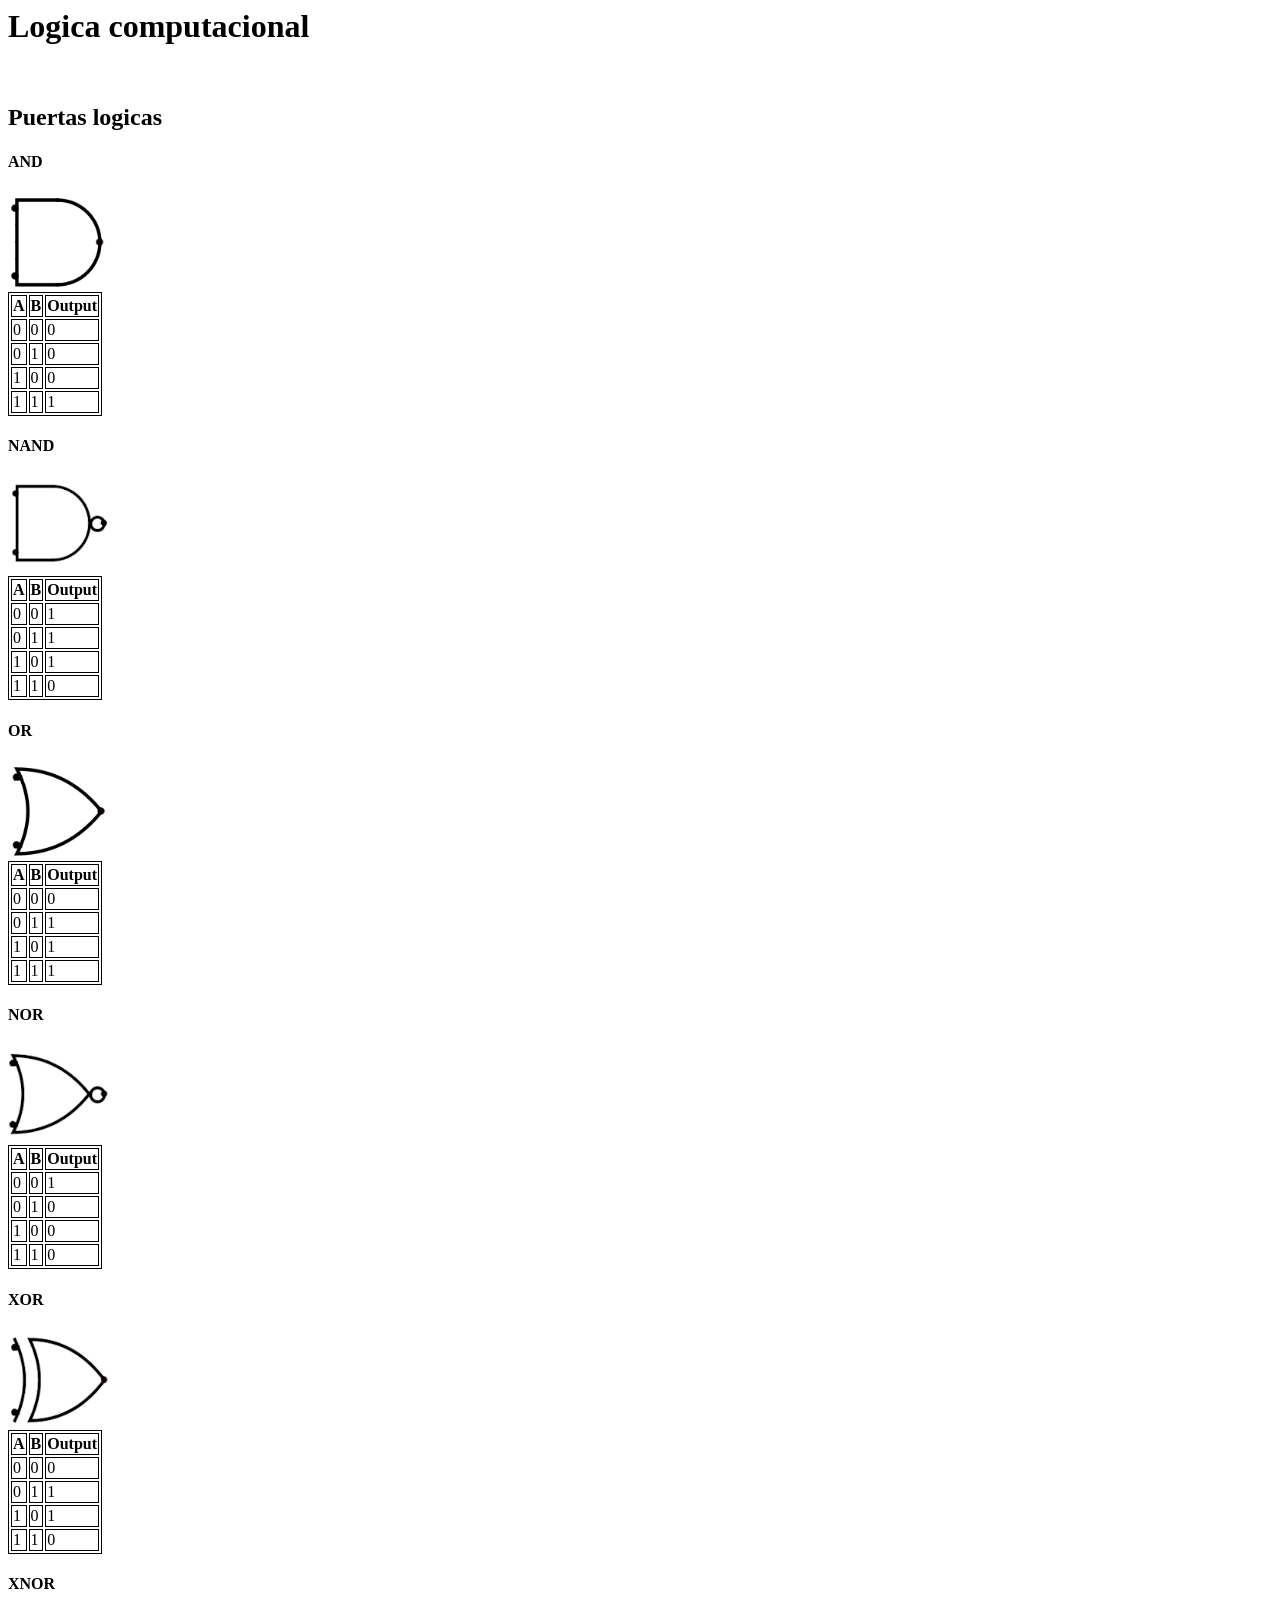
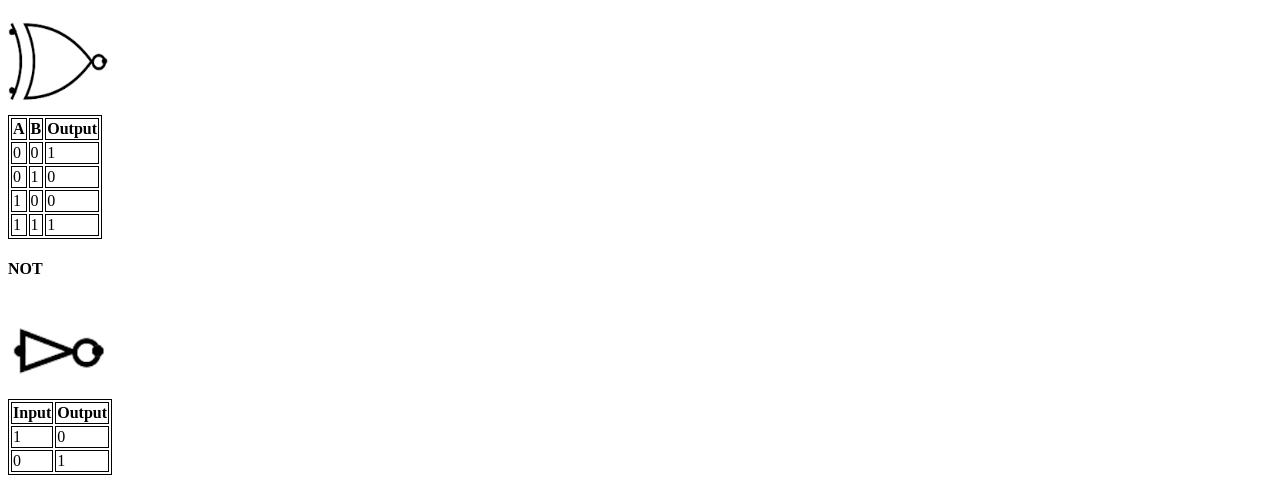
==== Logica.html @ ebefbade "Update Logica.html" ====
<html>

<head>

    <title>MonsterProjects</title>
    <link rel="icon" href="img/icon.png" type="image/png">
    <style>
        table, th, td {
            border: 1px solid black;
        }
    </style>
</head>

<body>
    <h1>Logica computacional</h1>
    <br>
    <h2>Puertas logicas</h2>

    <h4>AND</h4>
    <img src="img/Logic/and.png" height="100">

    <table>
        <thead>
            <tr>
                <th>A</th>
                <th>B</th>
                <th>Output</th>
            </tr>
        </thead>
        <tbody>
            <tr>
                <td>0</td>
                <td>0</td>
                <td>0</td>
            </tr>
            <tr>
                <td>0</td>
                <td>1</td>
                <td>0</td>
            </tr>
            <tr>
                <td>1</td>
                <td>0</td>
                <td>0</td>
            </tr>
            <tr>
                <td>1</td>
                <td>1</td>
                <td>1</td>
            </tr>
        </tbody>
    </table>


    <h4>NAND</h4>
    <img src="img/Logic/nand.png" height="100">

    <table>
        <thead>
            <tr>
                <th>A</th>
                <th>B</th>
                <th>Output</th>
            </tr>
        </thead>
        <tbody>
            <tr>
                <td>0</td>
                <td>0</td>
                <td>1</td>
            </tr>
            <tr>
                <td>0</td>
                <td>1</td>
                <td>1</td>
            </tr>
            <tr>
                <td>1</td>
                <td>0</td>
                <td>1</td>
            </tr>
            <tr>
                <td>1</td>
                <td>1</td>
                <td>0</td>
            </tr>
        </tbody>
    </table>

    <H4>OR</H4>
    <img src="img/Logic/or.png" height="100">

    <table>
        <thead>
            <tr>
                <th>A</th>
                <th>B</th>
                <th>Output</th>
            </tr>
        </thead>
        <tbody>
            <tr>
                <td>0</td>
                <td>0</td>
                <td>0</td>
            </tr>
            <tr>
                <td>0</td>
                <td>1</td>
                <td>1</td>
            </tr>
            <tr>
                <td>1</td>
                <td>0</td>
                <td>1</td>
            </tr>
            <tr>
                <td>1</td>
                <td>1</td>
                <td>1</td>
            </tr>
        </tbody>
    </table>

    <h4>NOR</h4>
    <img src="img/Logic/nor.png" height="100">

    <table>
        <thead>
            <tr>
                <th>A</th>
                <th>B</th>
                <th>Output</th>
            </tr>
        </thead>
        <tbody>
            <tr>
                <td>0</td>
                <td>0</td>
                <td>1</td>
            </tr>
            <tr>
                <td>0</td>
                <td>1</td>
                <td>0</td>
            </tr>
            <tr>
                <td>1</td>
                <td>0</td>
                <td>0</td>
            </tr>
            <tr>
                <td>1</td>
                <td>1</td>
                <td>0</td>
            </tr>
        </tbody>
    </table>

    <h4>XOR</h4>
    <img src="img/Logic/xor.png" height="100">

    <table>
        <thead>
            <tr>
                <th>A</th>
                <th>B</th>
                <th>Output</th>
            </tr>
        </thead>
        <tbody>
            <tr>
                <td>0</td>
                <td>0</td>
                <td>0</td>
            </tr>
            <tr>
                <td>0</td>
                <td>1</td>
                <td>1</td>
            </tr>
            <tr>
                <td>1</td>
                <td>0</td>
                <td>1</td>
            </tr>
            <tr>
                <td>1</td>
                <td>1</td>
                <td>0</td>
            </tr>
        </tbody>
    </table>

    <h4>XNOR</h4>
    <img src="img/Logic/xnor.png" height="100">

    <table>
        <thead>
            <tr>
                <th>A</th>
                <th>B</th>
                <th>Output</th>
            </tr>
        </thead>
        <tbody>
            <tr>
                <td>0</td>
                <td>0</td>
                <td>1</td>
            </tr>
            <tr>
                <td>0</td>
                <td>1</td>
                <td>0</td>
            </tr>
            <tr>
                <td>1</td>
                <td>0</td>
                <td>0</td>
            </tr>
            <tr>
                <td>1</td>
                <td>1</td>
                <td>1</td>
            </tr>
        </tbody>
    </table>

    <h4>NOT</h4>
    <img src="img/Logic/not.png" height="100">

    <table>
        <thead>
            <tr>
                <th>Input</th>
                <th>Output</th>
            </tr>
        </thead>
        <tbody>
            <tr>
                <td>1</td>
                <td>0</td>
            </tr>
            <tr>
                <td>0</td>
                <td>1</td>
            </tr>
        </tbody>
    </table>
</body>

</html>
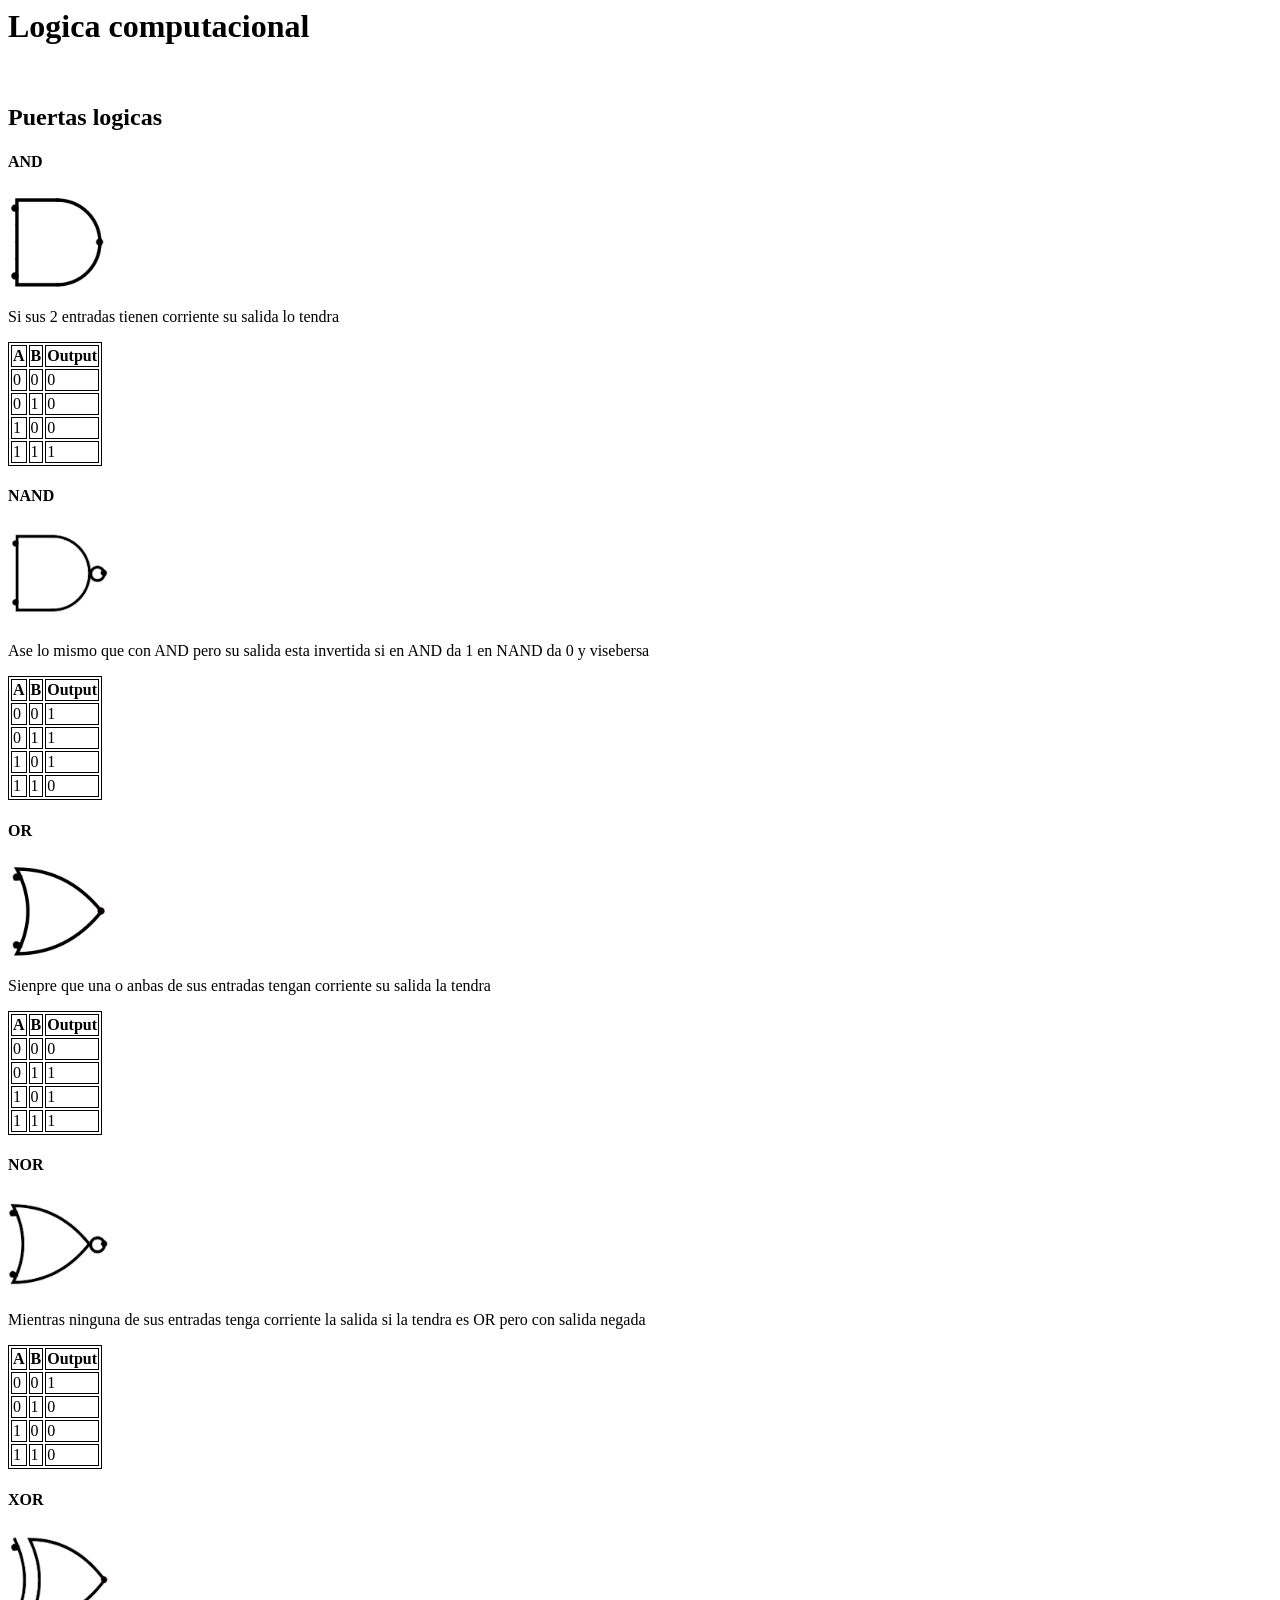
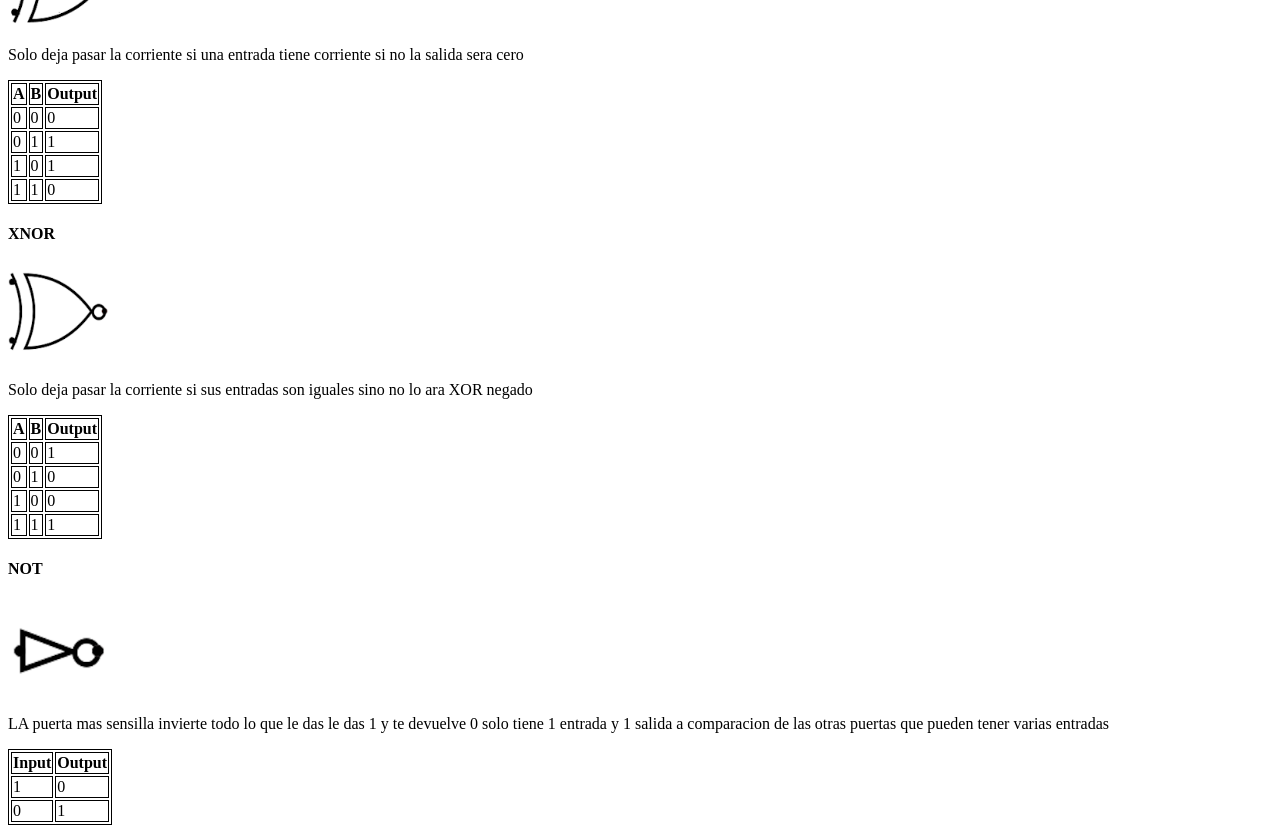
==== commit f18253e7: "Update Logica.html" ====
--- a/Logica.html
+++ b/Logica.html
@@ -18,7 +18,7 @@
 
     <h4>AND</h4>
     <img src="img/Logic/and.png" height="100">
-
+    <p>Si sus 2 entradas tienen corriente su salida lo tendra</p>
     <table>
         <thead>
             <tr>
@@ -54,7 +54,7 @@
 
     <h4>NAND</h4>
     <img src="img/Logic/nand.png" height="100">
-
+    <p>Ase lo mismo que con AND pero su salida esta invertida si en AND da 1 en NAND da 0 y visebersa</p>
     <table>
         <thead>
             <tr>
@@ -89,6 +89,7 @@
 
     <H4>OR</H4>
     <img src="img/Logic/or.png" height="100">
+    <p>Sienpre que una o anbas de sus entradas tengan corriente su salida la tendra</p>
 
     <table>
         <thead>
@@ -124,7 +125,7 @@
 
     <h4>NOR</h4>
     <img src="img/Logic/nor.png" height="100">
-
+    <p>Mientras ninguna de sus entradas tenga corriente la salida si la tendra es OR pero con salida negada</p>
     <table>
         <thead>
             <tr>
@@ -159,7 +160,7 @@
 
     <h4>XOR</h4>
     <img src="img/Logic/xor.png" height="100">
-
+    <p>Solo deja pasar la corriente si una entrada tiene corriente si no la salida sera cero</p>
     <table>
         <thead>
             <tr>
@@ -194,7 +195,7 @@
 
     <h4>XNOR</h4>
     <img src="img/Logic/xnor.png" height="100">
-
+    <p>Solo deja pasar la corriente si sus entradas son iguales sino no lo ara XOR negado</p>
     <table>
         <thead>
             <tr>
@@ -229,7 +230,7 @@
 
     <h4>NOT</h4>
     <img src="img/Logic/not.png" height="100">
-
+    <p>LA puerta mas sensilla invierte todo lo que le das le das 1 y te devuelve 0 solo tiene 1 entrada y 1 salida a comparacion de las otras puertas que pueden tener varias entradas</p>
     <table>
         <thead>
             <tr>
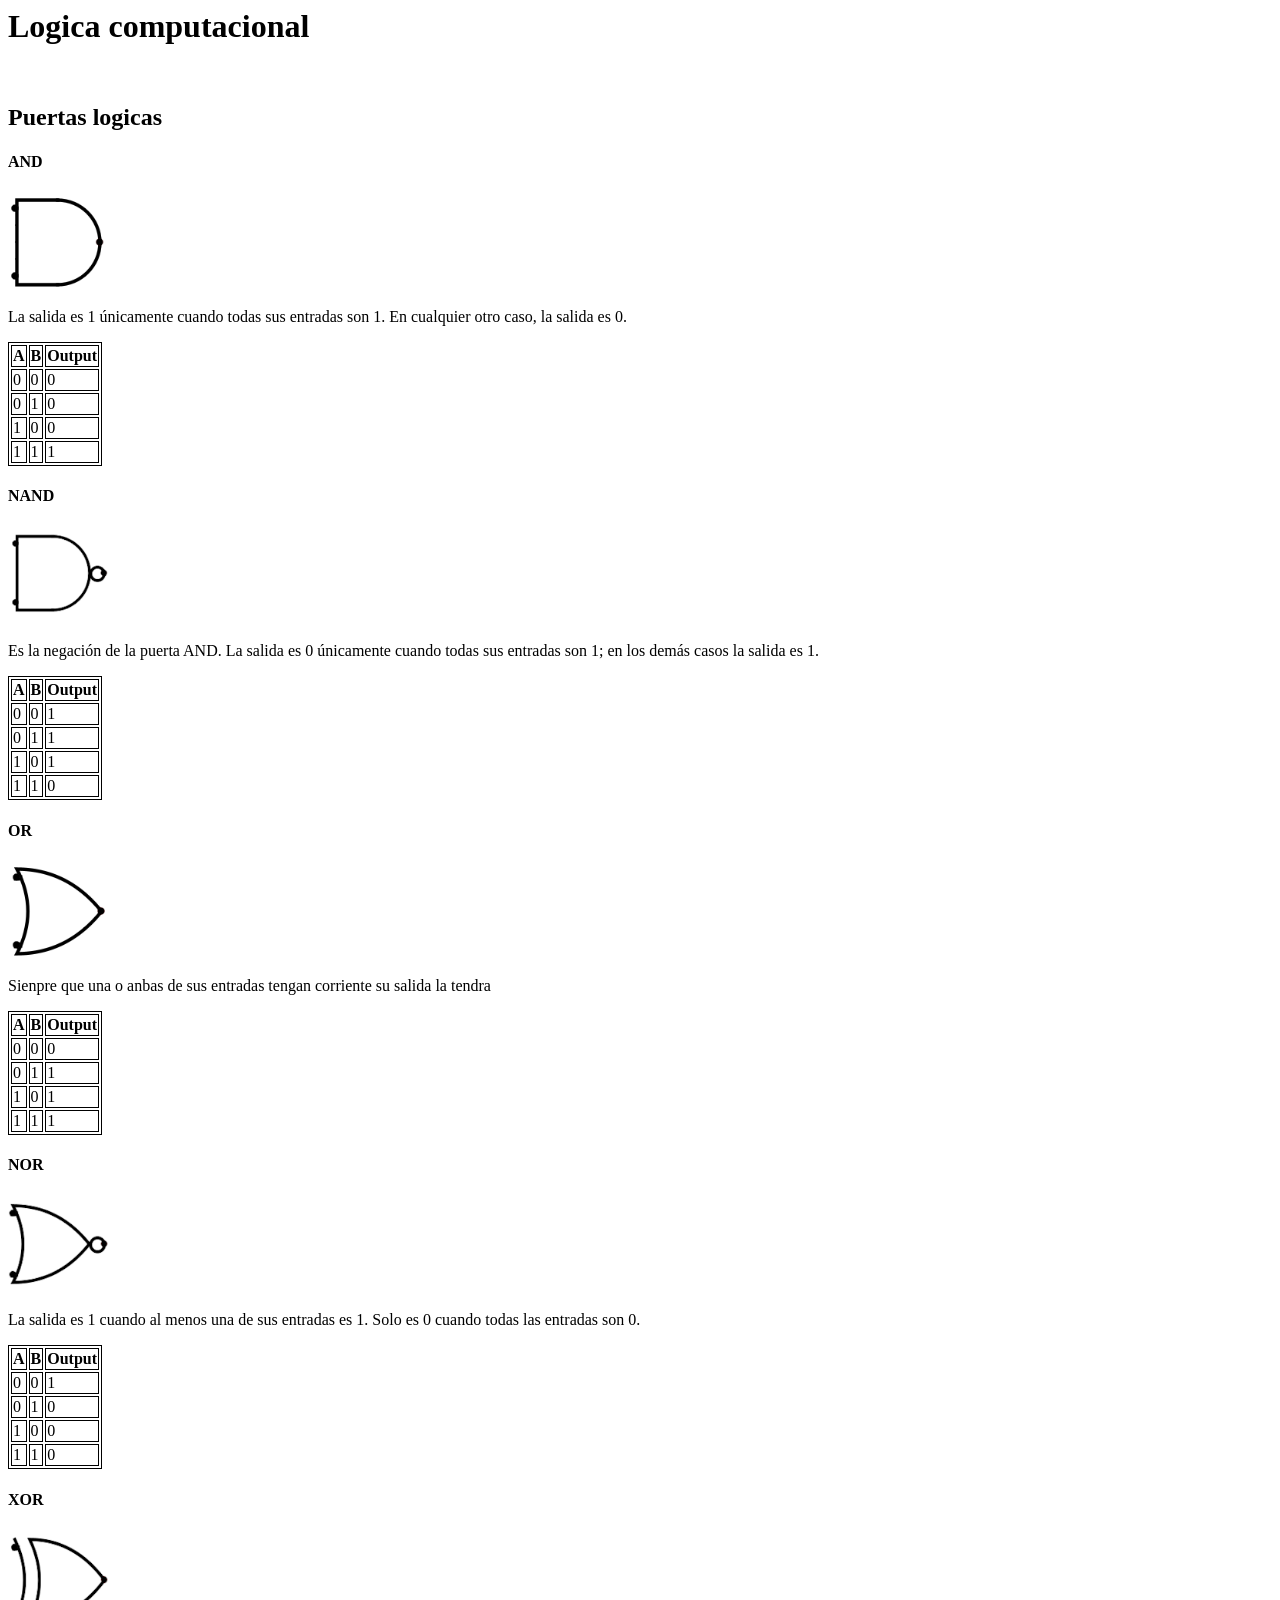
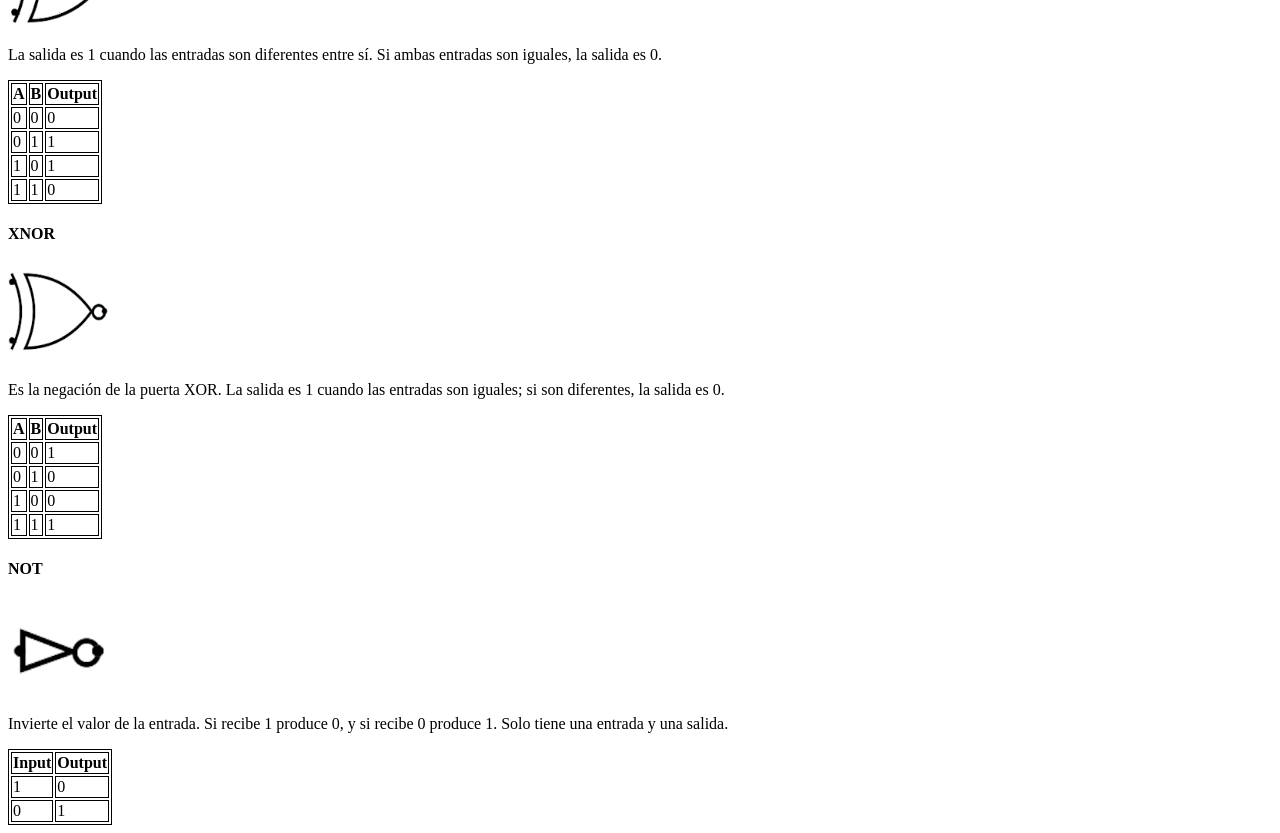
==== commit b0b5a611: "Update Logica.html" ====
--- a/Logica.html
+++ b/Logica.html
@@ -18,7 +18,7 @@
 
     <h4>AND</h4>
     <img src="img/Logic/and.png" height="100">
-    <p>Si sus 2 entradas tienen corriente su salida lo tendra</p>
+    <p>La salida es 1 únicamente cuando todas sus entradas son 1. En cualquier otro caso, la salida es 0.</p>
     <table>
         <thead>
             <tr>
@@ -54,7 +54,7 @@
 
     <h4>NAND</h4>
     <img src="img/Logic/nand.png" height="100">
-    <p>Ase lo mismo que con AND pero su salida esta invertida si en AND da 1 en NAND da 0 y visebersa</p>
+    <p>Es la negación de la puerta AND. La salida es 0 únicamente cuando todas sus entradas son 1; en los demás casos la salida es 1.</p>
     <table>
         <thead>
             <tr>
@@ -125,7 +125,7 @@
 
     <h4>NOR</h4>
     <img src="img/Logic/nor.png" height="100">
-    <p>Mientras ninguna de sus entradas tenga corriente la salida si la tendra es OR pero con salida negada</p>
+    <p>La salida es 1 cuando al menos una de sus entradas es 1. Solo es 0 cuando todas las entradas son 0.</p>
     <table>
         <thead>
             <tr>
@@ -160,7 +160,7 @@
 
     <h4>XOR</h4>
     <img src="img/Logic/xor.png" height="100">
-    <p>Solo deja pasar la corriente si una entrada tiene corriente si no la salida sera cero</p>
+    <p>La salida es 1 cuando las entradas son diferentes entre sí. Si ambas entradas son iguales, la salida es 0.</p>
     <table>
         <thead>
             <tr>
@@ -195,7 +195,7 @@
 
     <h4>XNOR</h4>
     <img src="img/Logic/xnor.png" height="100">
-    <p>Solo deja pasar la corriente si sus entradas son iguales sino no lo ara XOR negado</p>
+    <p>Es la negación de la puerta XOR. La salida es 1 cuando las entradas son iguales; si son diferentes, la salida es 0.</p>
     <table>
         <thead>
             <tr>
@@ -230,7 +230,7 @@
 
     <h4>NOT</h4>
     <img src="img/Logic/not.png" height="100">
-    <p>LA puerta mas sensilla invierte todo lo que le das le das 1 y te devuelve 0 solo tiene 1 entrada y 1 salida a comparacion de las otras puertas que pueden tener varias entradas</p>
+    <p>Invierte el valor de la entrada. Si recibe 1 produce 0, y si recibe 0 produce 1. Solo tiene una entrada y una salida.</p>
     <table>
         <thead>
             <tr>
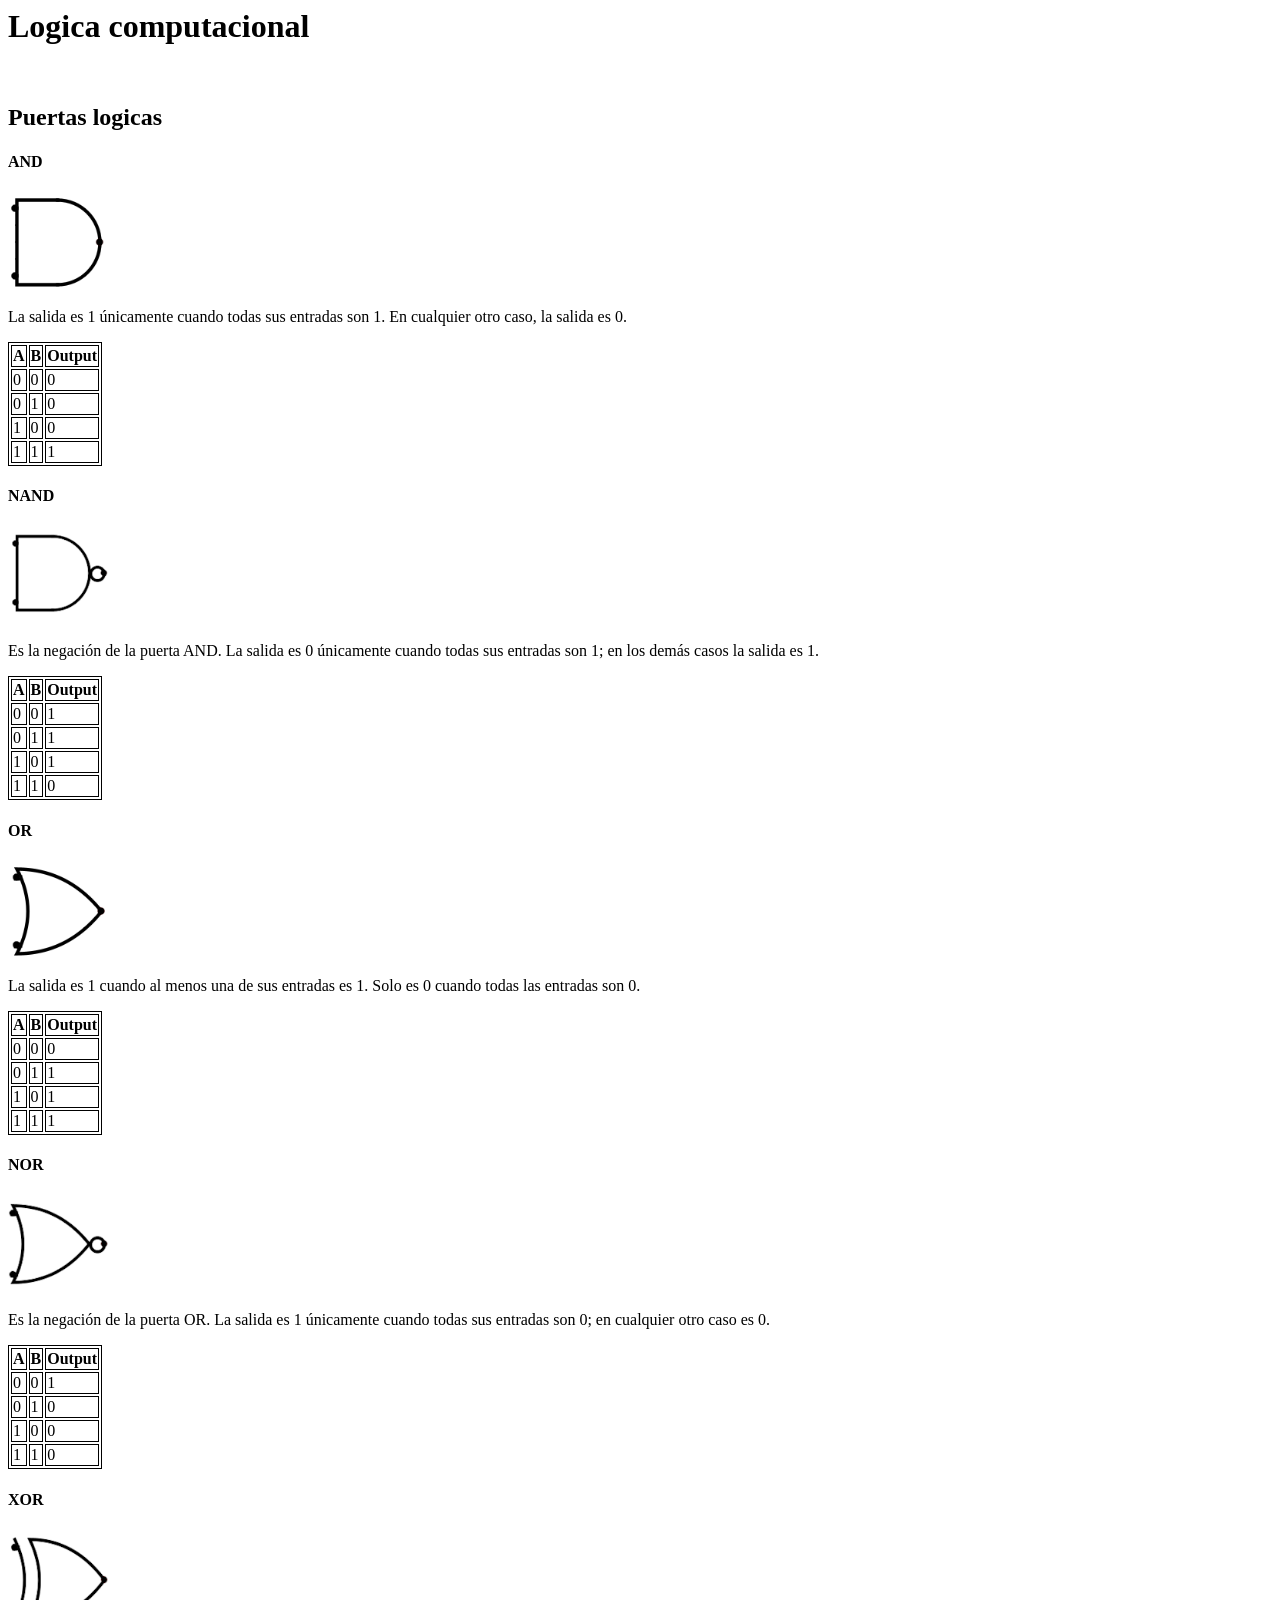
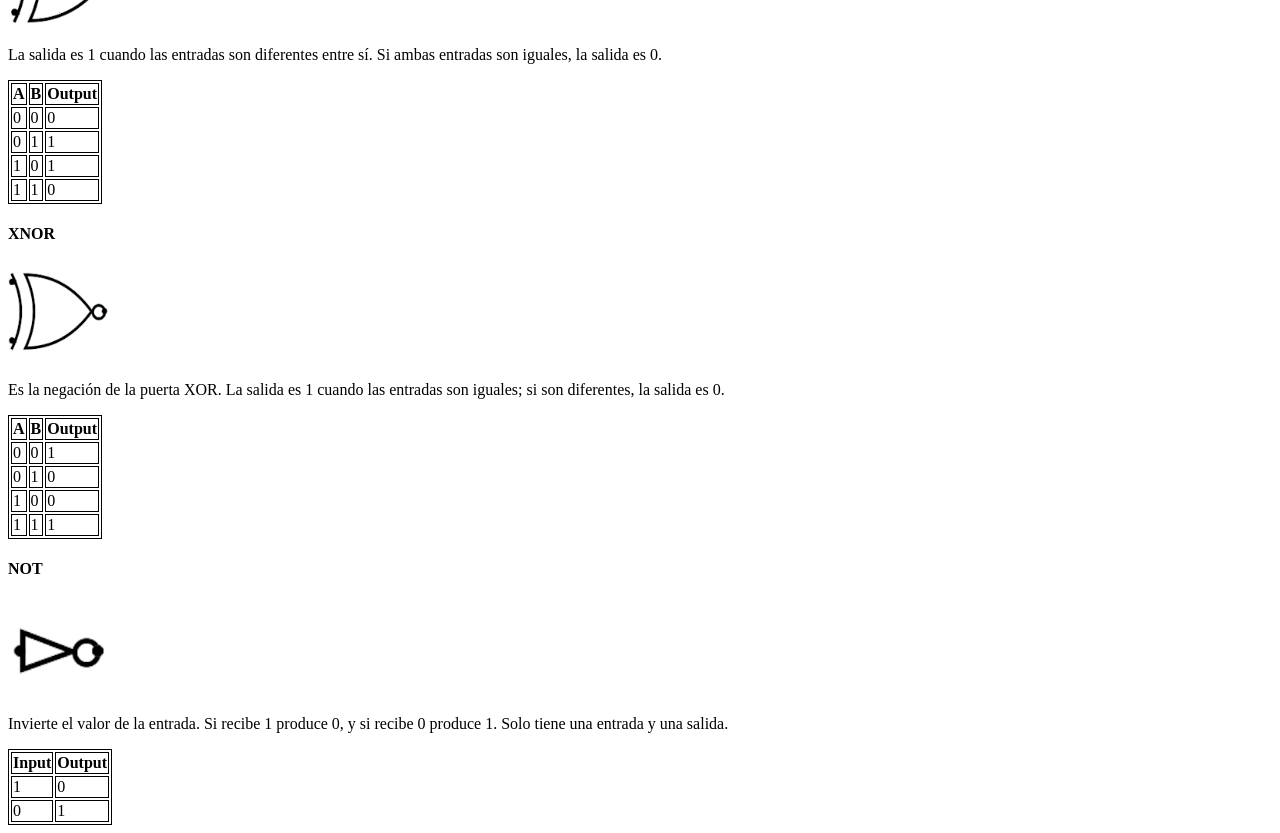
==== commit 1daac34f: "Update Logica.html" ====
--- a/Logica.html
+++ b/Logica.html
@@ -89,7 +89,7 @@
 
     <H4>OR</H4>
     <img src="img/Logic/or.png" height="100">
-    <p>Sienpre que una o anbas de sus entradas tengan corriente su salida la tendra</p>
+    <p>La salida es 1 cuando al menos una de sus entradas es 1. Solo es 0 cuando todas las entradas son 0.</p>
 
     <table>
         <thead>
@@ -125,7 +125,7 @@
 
     <h4>NOR</h4>
     <img src="img/Logic/nor.png" height="100">
-    <p>La salida es 1 cuando al menos una de sus entradas es 1. Solo es 0 cuando todas las entradas son 0.</p>
+    <p>Es la negación de la puerta OR. La salida es 1 únicamente cuando todas sus entradas son 0; en cualquier otro caso es 0.</p>
     <table>
         <thead>
             <tr>
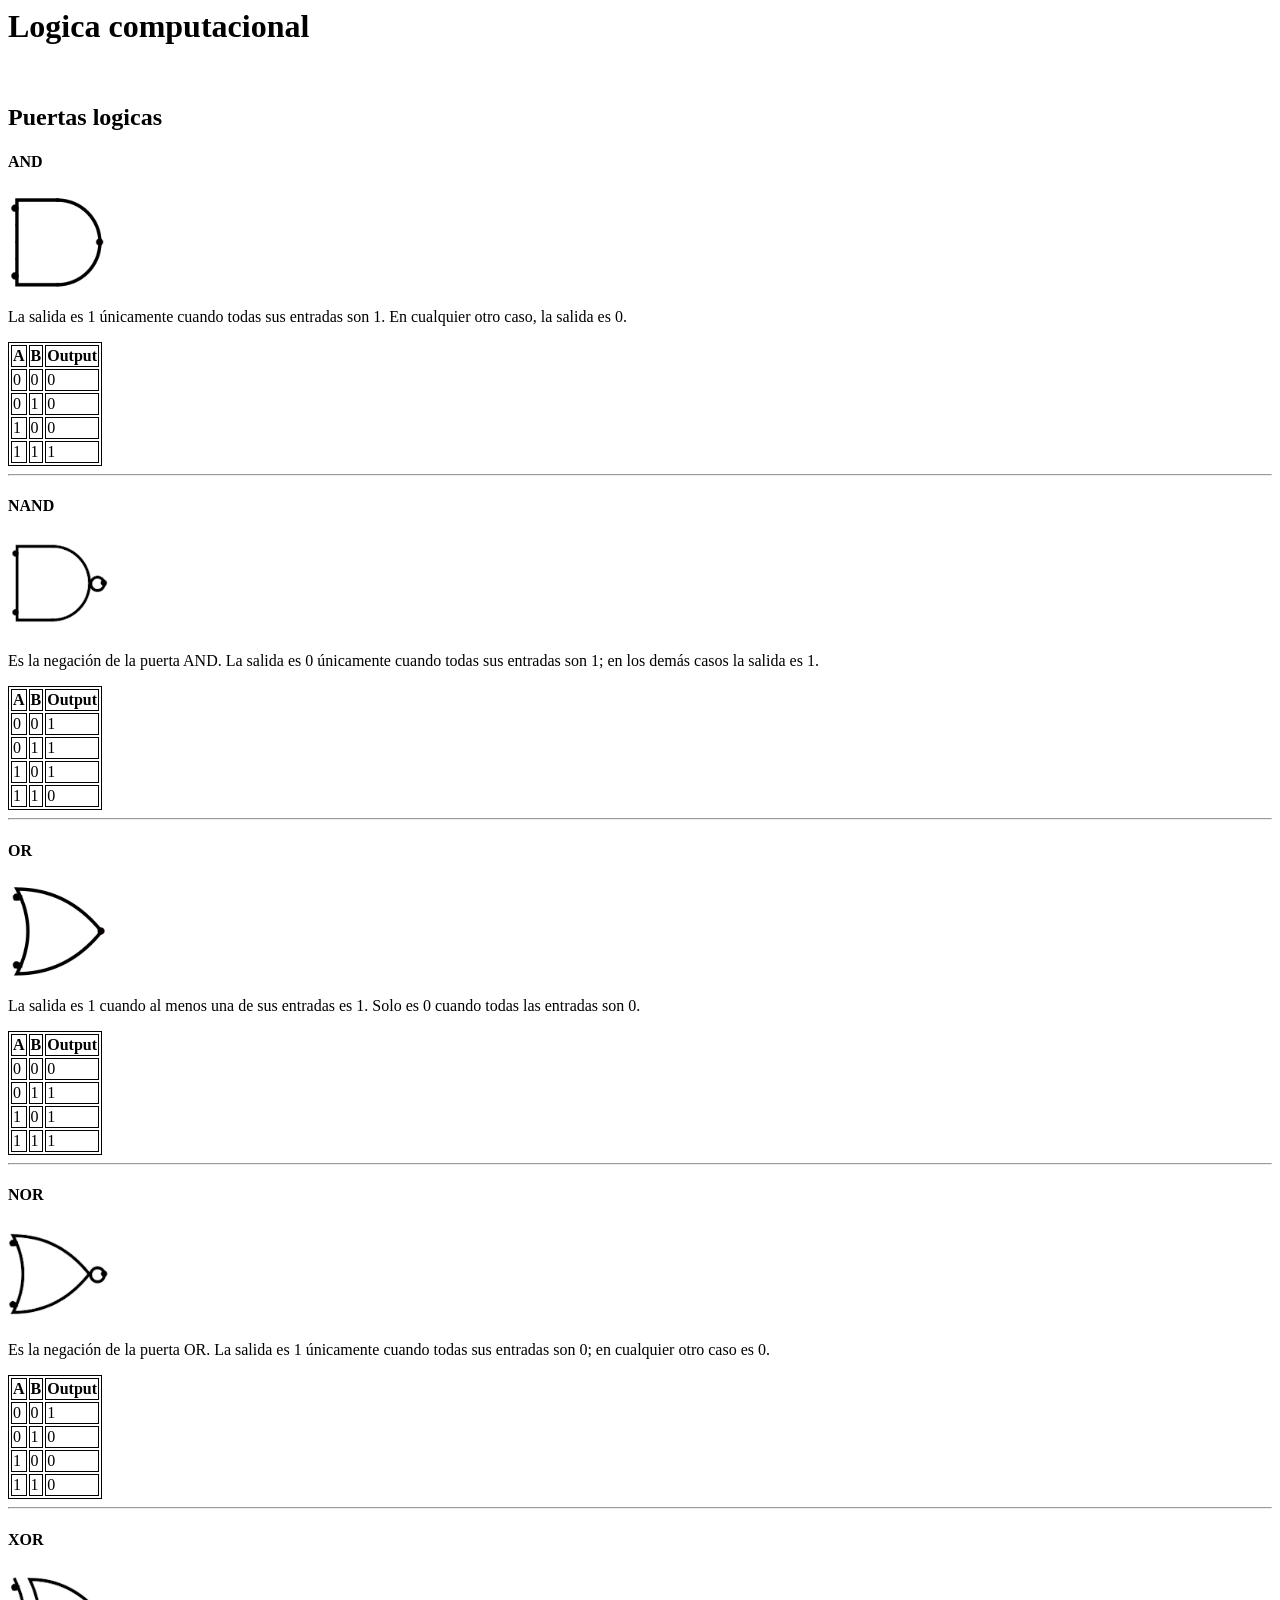
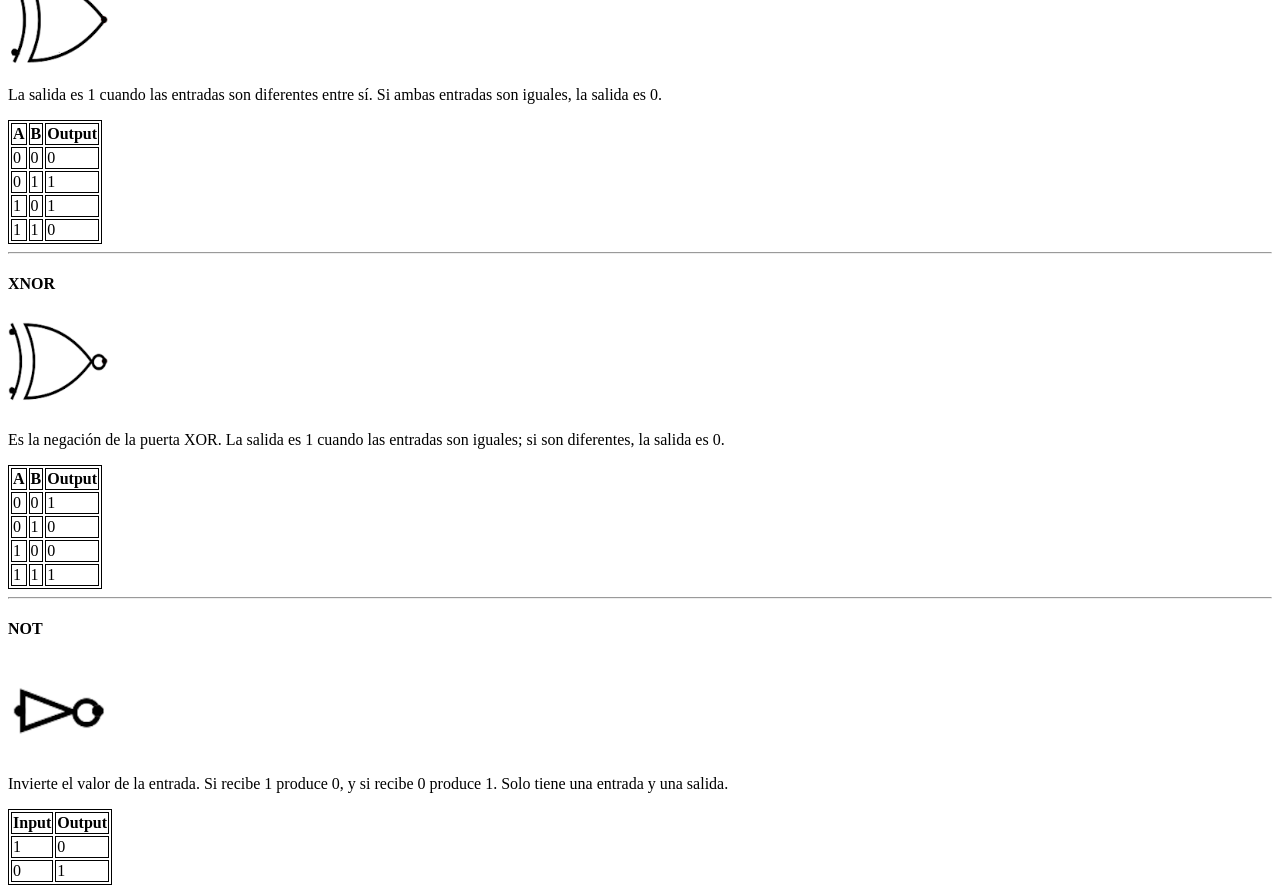
==== commit d69a6c71: "Update Logica.html" ====
--- a/Logica.html
+++ b/Logica.html
@@ -51,7 +51,7 @@
         </tbody>
     </table>
 
-
+    <hr>
     <h4>NAND</h4>
     <img src="img/Logic/nand.png" height="100">
     <p>Es la negación de la puerta AND. La salida es 0 únicamente cuando todas sus entradas son 1; en los demás casos la salida es 1.</p>
@@ -86,7 +86,7 @@
             </tr>
         </tbody>
     </table>
-
+    <hr>
     <H4>OR</H4>
     <img src="img/Logic/or.png" height="100">
     <p>La salida es 1 cuando al menos una de sus entradas es 1. Solo es 0 cuando todas las entradas son 0.</p>
@@ -122,7 +122,7 @@
             </tr>
         </tbody>
     </table>
-
+    <hr>
     <h4>NOR</h4>
     <img src="img/Logic/nor.png" height="100">
     <p>Es la negación de la puerta OR. La salida es 1 únicamente cuando todas sus entradas son 0; en cualquier otro caso es 0.</p>
@@ -157,7 +157,7 @@
             </tr>
         </tbody>
     </table>
-
+    <hr>
     <h4>XOR</h4>
     <img src="img/Logic/xor.png" height="100">
     <p>La salida es 1 cuando las entradas son diferentes entre sí. Si ambas entradas son iguales, la salida es 0.</p>
@@ -192,7 +192,7 @@
             </tr>
         </tbody>
     </table>
-
+    <hr>
     <h4>XNOR</h4>
     <img src="img/Logic/xnor.png" height="100">
     <p>Es la negación de la puerta XOR. La salida es 1 cuando las entradas son iguales; si son diferentes, la salida es 0.</p>
@@ -227,7 +227,7 @@
             </tr>
         </tbody>
     </table>
-
+    <hr>
     <h4>NOT</h4>
     <img src="img/Logic/not.png" height="100">
     <p>Invierte el valor de la entrada. Si recibe 1 produce 0, y si recibe 0 produce 1. Solo tiene una entrada y una salida.</p>
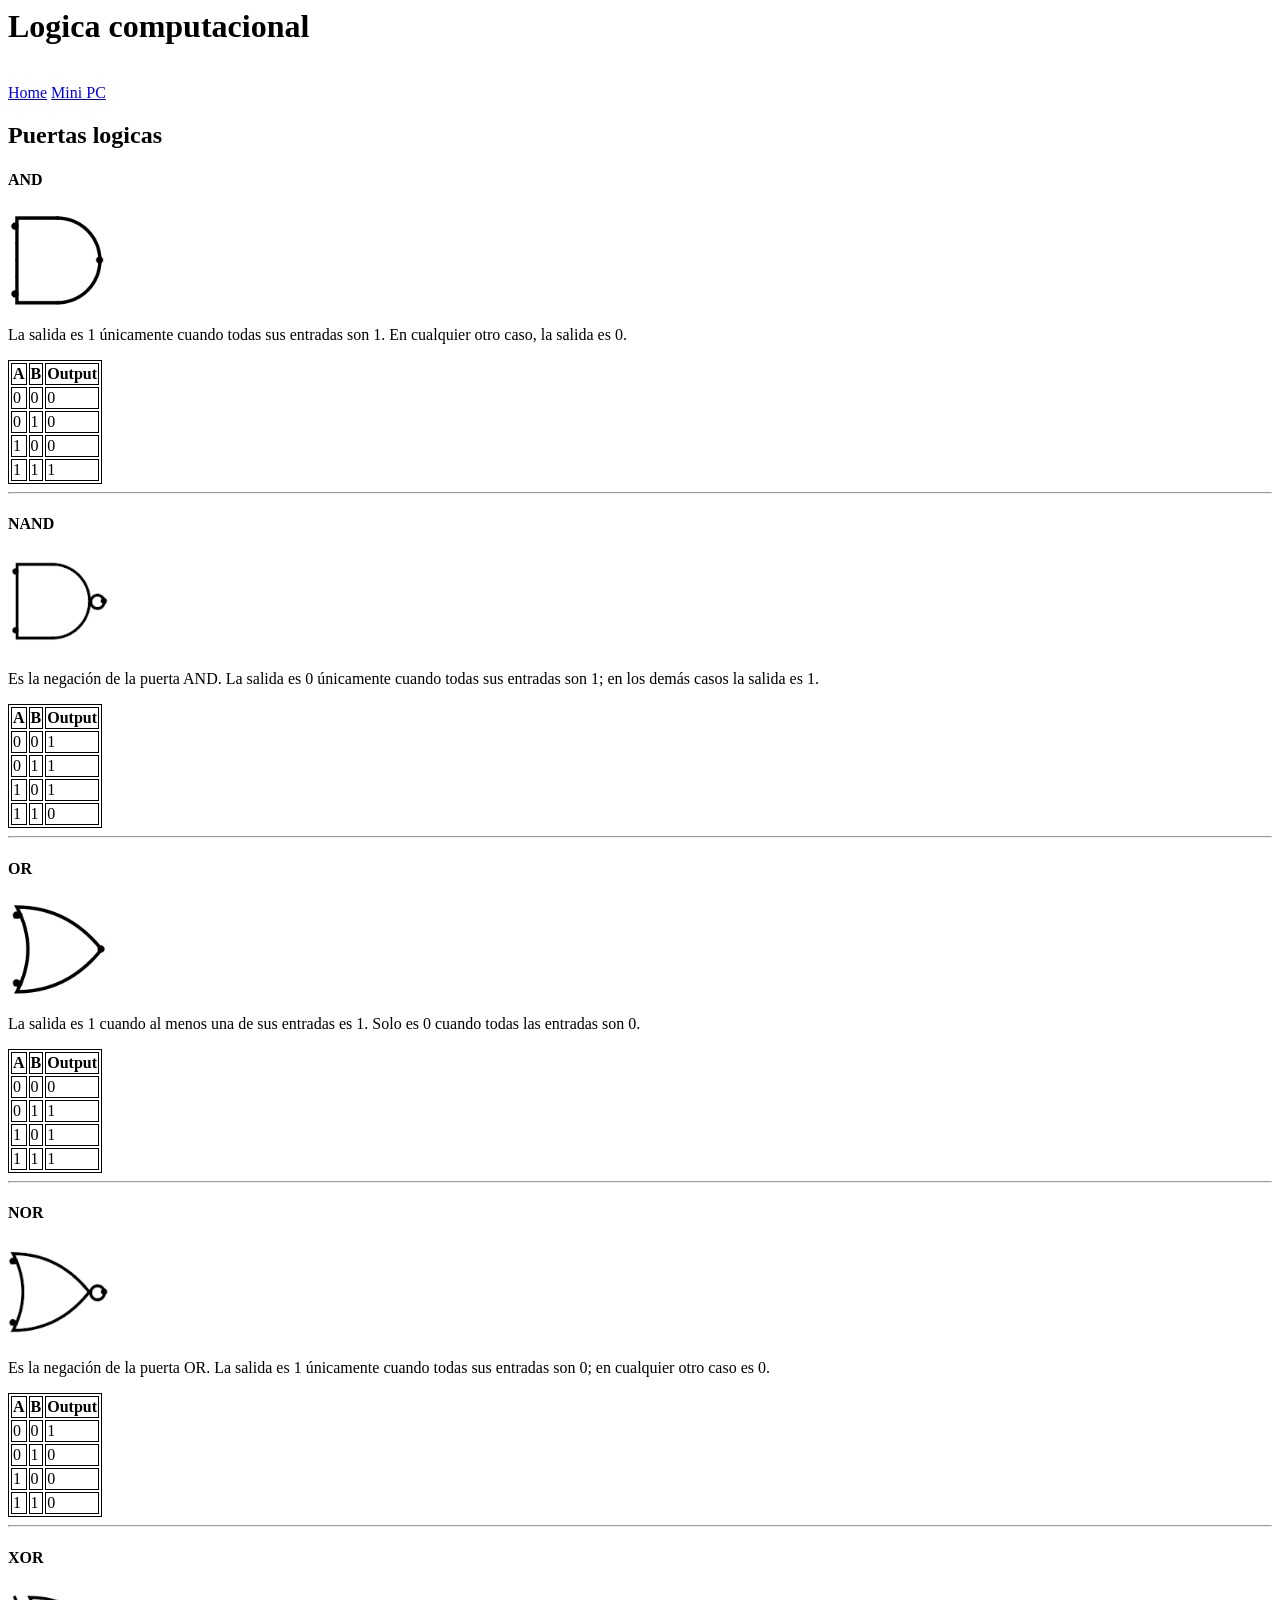
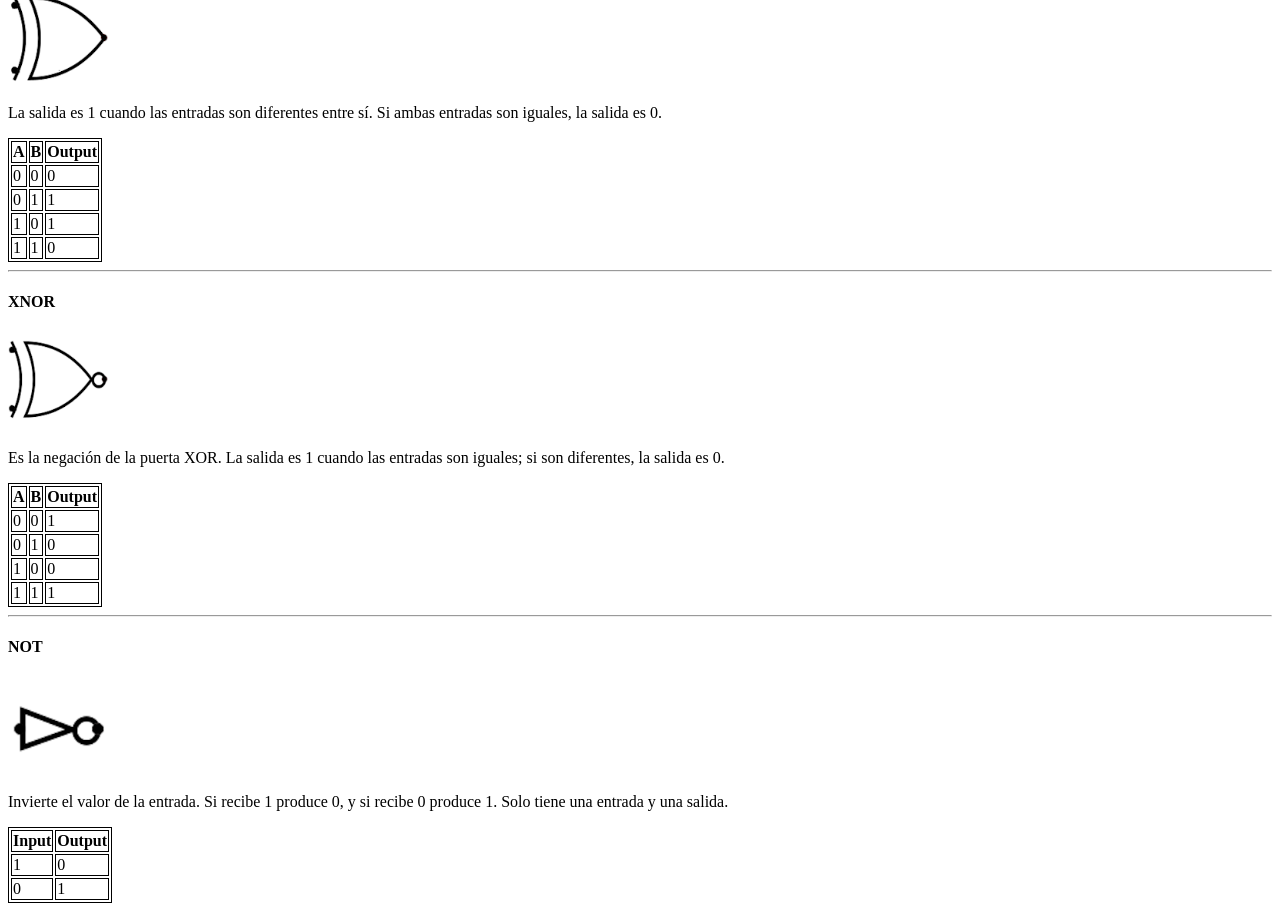
==== commit 724466b3: "Update Logica.html" ====
--- a/Logica.html
+++ b/Logica.html
@@ -14,6 +14,9 @@
 <body>
     <h1>Logica computacional</h1>
     <br>
+    <a href="index.html">Home</a>
+    <a href="MicroPC.html">Mini PC</a>
+    <br>
     <h2>Puertas logicas</h2>
 
     <h4>AND</h4>
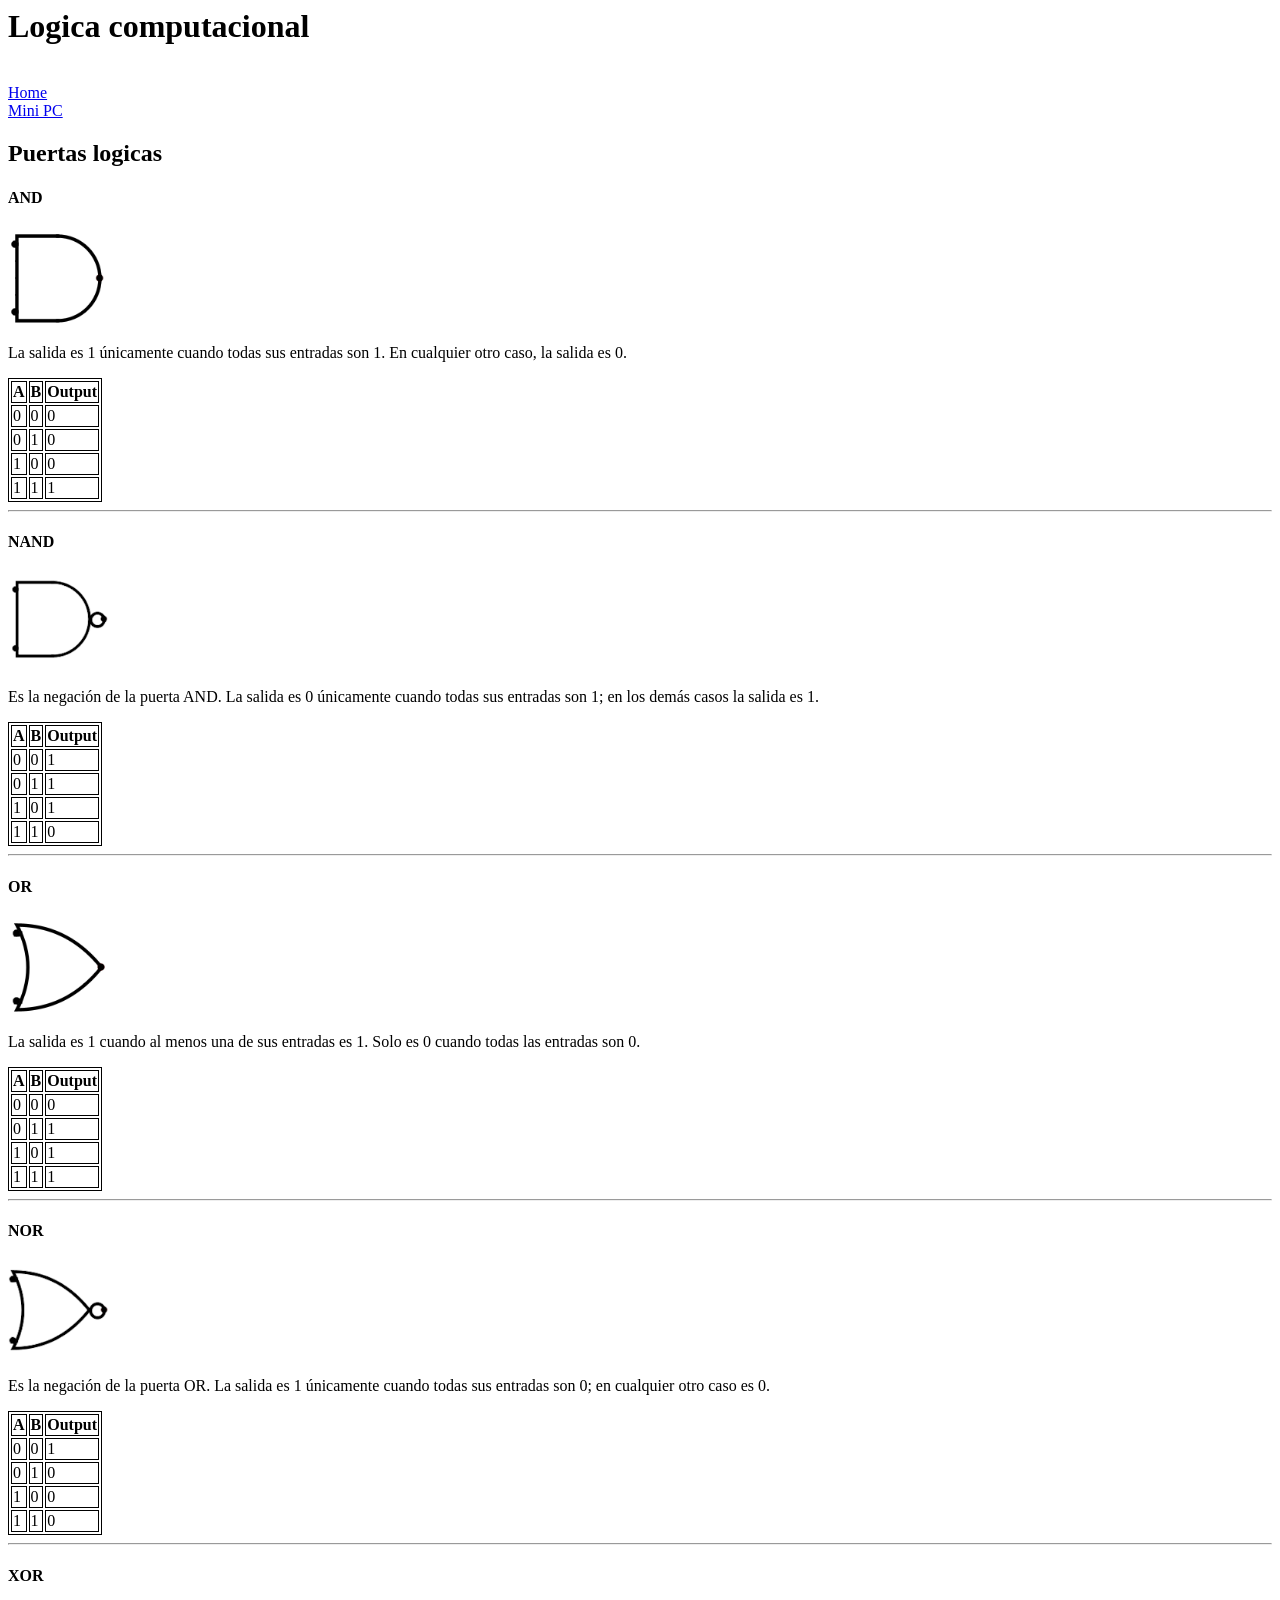
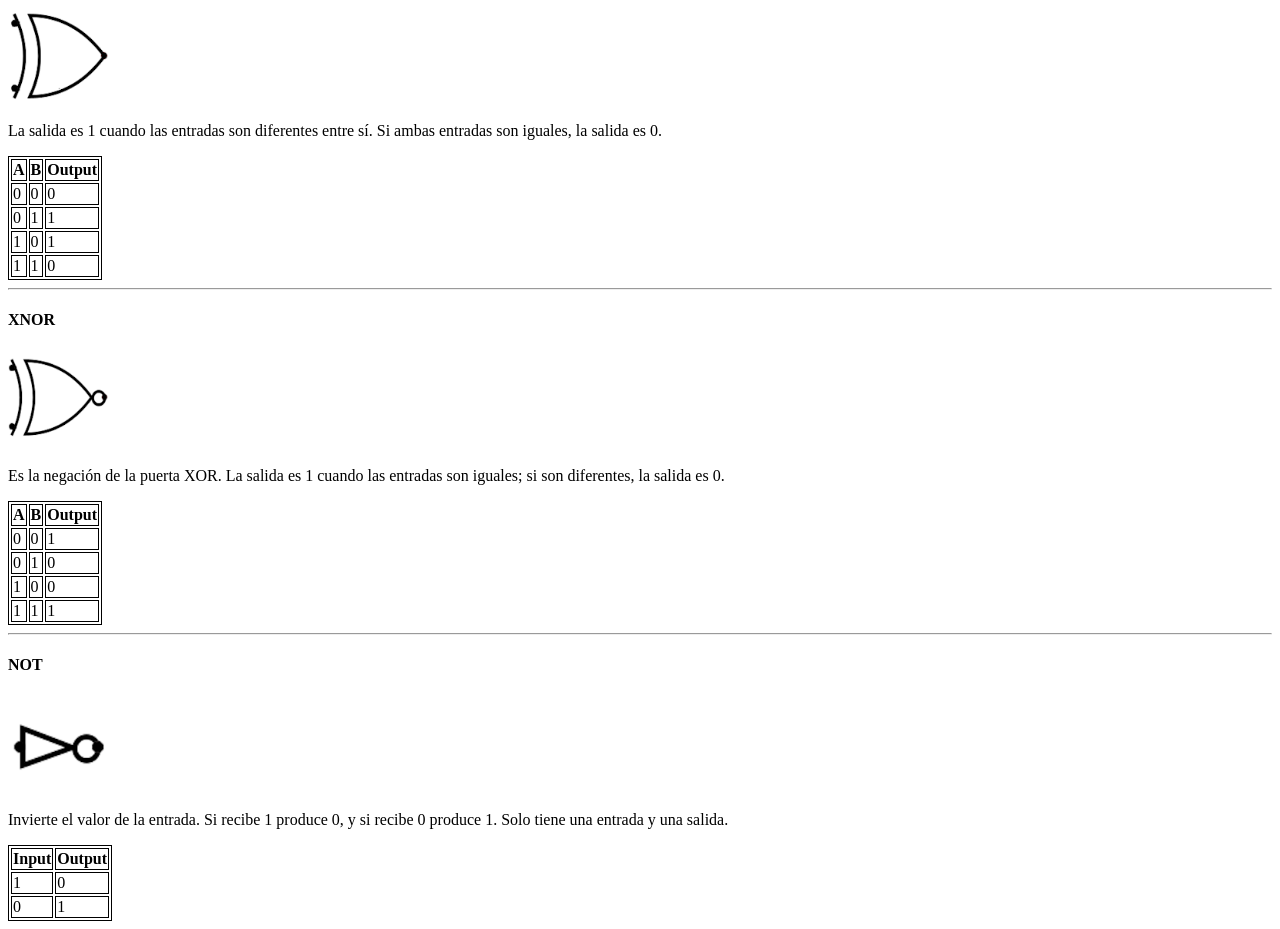
==== commit 4d988a89: "Update Logica.html" ====
--- a/Logica.html
+++ b/Logica.html
@@ -15,6 +15,7 @@
     <h1>Logica computacional</h1>
     <br>
     <a href="index.html">Home</a>
+    <br>
     <a href="MicroPC.html">Mini PC</a>
     <br>
     <h2>Puertas logicas</h2>
